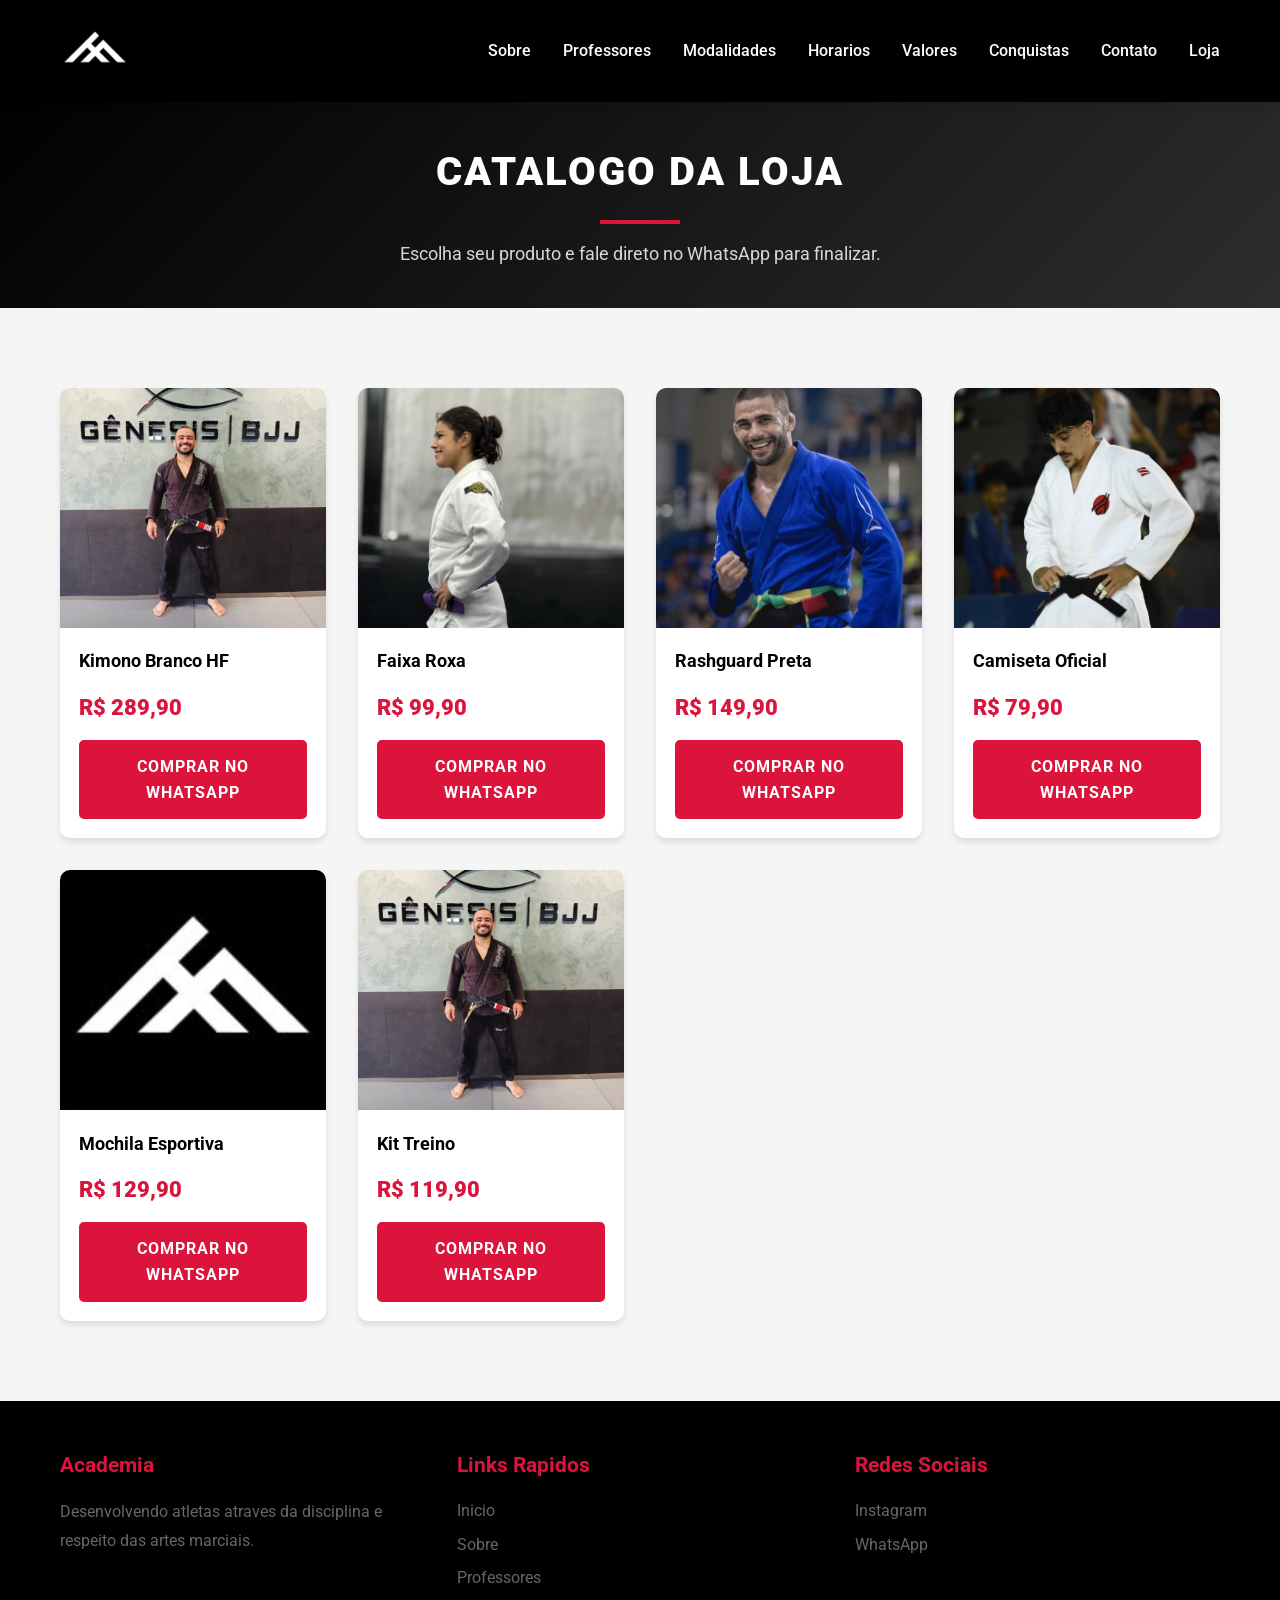
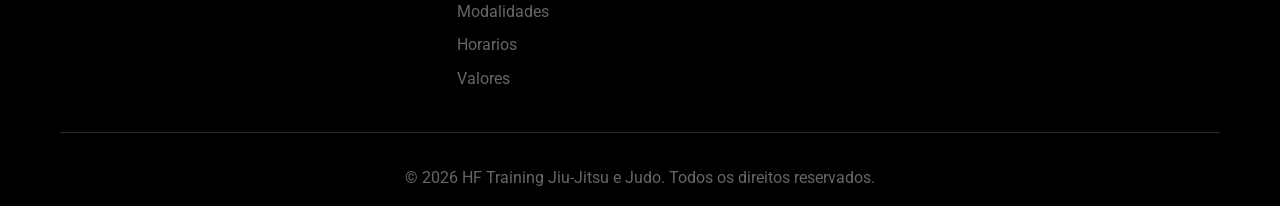
==== store.html @ 47bcd770 "feat: store screen implemented" ====
﻿<!DOCTYPE html>
<html lang="pt-BR">
    <head>
        <meta charset="UTF-8">
        <meta name="viewport" content="width=device-width, initial-scale=1.0">
        <title>Loja HF Training</title>
        <link rel="stylesheet" href="css/styles.css">
        <link rel="preconnect" href="https://fonts.googleapis.com">
        <link rel="preconnect" href="https://fonts.gstatic.com" crossorigin>
        <link
            href="https://fonts.googleapis.com/css2?family=Roboto:wght@300;400;700;900&display=swap"
            rel="stylesheet">
    </head>
    <body>
        <header class="header">
            <nav class="nav">
                <div class="container">
                    <div class="nav-content">
                        <div class="logo">
                            <a href="index.html#inicio" aria-label="Voltar para home">
                                <img
                                    src="assets/495334105_18093849868603931_668979407470756618_n.jpg"
                                    width="70" height="70" alt="Logo da Academia">
                            </a>
                        </div>
                        <ul class="nav-menu" id="navMenu">
                            <li><a href="index.html#sobre">Sobre</a></li>
                            <li><a href="index.html#professores">Professores</a></li>
                            <li><a href="index.html#modalidades">Modalidades</a></li>
                            <li><a href="index.html#horarios">Horarios</a></li>
                            <li><a href="index.html#valores">Valores</a></li>
                            <li><a href="index.html#campeonato">Conquistas</a></li>
                            <li><a href="index.html#contato">Contato</a></li>
                            <li><a href="store.html" aria-current="page">Loja</a></li>
                        </ul>
                        <button class="menu-toggle" id="menuToggle" aria-label="Abrir menu">
                            <span></span>
                            <span></span>
                            <span></span>
                        </button>
                    </div>
                </div>
            </nav>
        </header>

        <main class="store-main">
            <section class="store-hero">
                <div class="container">
                    <h1 class="section-title">Catalogo da Loja</h1>
                    <p class="store-subtitle">Escolha seu produto e fale direto no WhatsApp para finalizar.</p>
                </div>
            </section>

            <section class="catalogo" id="catalogo">
                <div class="container">
                    <div class="catalogo-grid">
                        <article class="produto-card">
                            <div class="produto-image">
                                <img src="assets/519424177_17980529186849770_8554476526437491802_n.webp" alt="Kimono branco HF Training">
                            </div>
                            <div class="produto-info">
                                <h3>Kimono Branco HF</h3>
                                <p class="produto-preco">R$ 289,90</p>
                                <a class="btn btn-primary" target="_blank" rel="noopener noreferrer" href="https://wa.me/5577981297767?text=Ola%2C%20tenho%20interesse%20no%20Kimono%20Branco%20HF.">Comprar no WhatsApp</a>
                            </div>
                        </article>

                        <article class="produto-card">
                            <div class="produto-image">
                                <img src="assets/%F0%9F%92%9C.webp" alt="Faixa roxa para treino">
                            </div>
                            <div class="produto-info">
                                <h3>Faixa Roxa</h3>
                                <p class="produto-preco">R$ 99,90</p>
                                <a class="btn btn-primary" target="_blank" rel="noopener noreferrer" href="https://wa.me/5577981297767?text=Ola%2C%20tenho%20interesse%20na%20Faixa%20Roxa.">Comprar no WhatsApp</a>
                            </div>
                        </article>

                        <article class="produto-card">
                            <div class="produto-image">
                                <img src="assets/Consagre%20ao%20Senhor%20tudo%20o%20que%20voc%C3%AA%20faz,%20e%20os%20seus%20planos%20ser%C3%A3o%20bem-sucedidos.%F0%9F%99%8F%F0%9F%94%A5.jpg" alt="Rashguard preta HF">
                            </div>
                            <div class="produto-info">
                                <h3>Rashguard Preta</h3>
                                <p class="produto-preco">R$ 149,90</p>
                                <a class="btn btn-primary" target="_blank" rel="noopener noreferrer" href="https://wa.me/5577981297767?text=Ola%2C%20tenho%20interesse%20na%20Rashguard%20Preta.">Comprar no WhatsApp</a>
                            </div>
                        </article>

                        <article class="produto-card">
                            <div class="produto-image">
                                <img src="assets/Pensar%20que,%20h%C3%A1%20alguns%20anos,%20eu%20via%20o%20jud%C3%B4%20de%20uma%20forma%20limitada.%20Buscava%20apenas%20a%20minha%20ascens%C3%A3o.jpg" alt="Camiseta oficial da academia">
                            </div>
                            <div class="produto-info">
                                <h3>Camiseta Oficial</h3>
                                <p class="produto-preco">R$ 79,90</p>
                                <a class="btn btn-primary" target="_blank" rel="noopener noreferrer" href="https://wa.me/5577981297767?text=Ola%2C%20tenho%20interesse%20na%20Camiseta%20Oficial.">Comprar no WhatsApp</a>
                            </div>
                        </article>

                        <article class="produto-card">
                            <div class="produto-image">
                                <img src="assets/495334105_18093849868603931_668979407470756618_n.jpg" alt="Mochila esportiva HF Training">
                            </div>
                            <div class="produto-info">
                                <h3>Mochila Esportiva</h3>
                                <p class="produto-preco">R$ 129,90</p>
                                <a class="btn btn-primary" target="_blank" rel="noopener noreferrer" href="https://wa.me/5577981297767?text=Ola%2C%20tenho%20interesse%20na%20Mochila%20Esportiva.">Comprar no WhatsApp</a>
                            </div>
                        </article>

                        <article class="produto-card">
                            <div class="produto-image">
                                <img src="assets/519424177_17980529186849770_8554476526437491802_n.webp" alt="Kit treino com garrafa e toalha">
                            </div>
                            <div class="produto-info">
                                <h3>Kit Treino</h3>
                                <p class="produto-preco">R$ 119,90</p>
                                <a class="btn btn-primary" target="_blank" rel="noopener noreferrer" href="https://wa.me/5577981297767?text=Ola%2C%20tenho%20interesse%20no%20Kit%20Treino.">Comprar no WhatsApp</a>
                            </div>
                        </article>
                    </div>
                </div>
            </section>
        </main>

        <footer class="footer">
            <div class="container">
                <div class="footer-content">
                    <div class="footer-section">
                        <h3>Academia</h3>
                        <p>Desenvolvendo atletas atraves da disciplina e respeito das artes marciais.</p>
                    </div>
                    <div class="footer-section">
                        <h3>Links Rapidos</h3>
                        <ul>
                            <li><a href="index.html#inicio">Inicio</a></li>
                            <li><a href="index.html#sobre">Sobre</a></li>
                            <li><a href="index.html#professores">Professores</a></li>
                            <li><a href="index.html#modalidades">Modalidades</a></li>
                            <li><a href="index.html#horarios">Horarios</a></li>
                            <li><a href="index.html#valores">Valores</a></li>
                        </ul>
                    </div>
                    <div class="footer-section">
                        <h3>Redes Sociais</h3>
                        <div class="social-links">
                            <a href="https://www.instagram.com/hftrainingbjj/" class="social-link" target="_blank" rel="noopener noreferrer">Instagram</a>
                            <a href="https://wa.me/5577981297767" class="social-link" target="_blank" rel="noopener noreferrer">WhatsApp</a>
                        </div>
                    </div>
                </div>
                <div class="footer-bottom">
                    <p>&copy; 2026 HF Training Jiu-Jitsu e Judo. Todos os direitos reservados.</p>
                </div>
            </div>
        </footer>

        <script>
            const menuToggle = document.getElementById('menuToggle');
            const navMenu = document.getElementById('navMenu');

            if (menuToggle && navMenu) {
                menuToggle.addEventListener('click', () => {
                    navMenu.classList.toggle('active');
                });

                document.querySelectorAll('.nav-menu a').forEach((link) => {
                    link.addEventListener('click', () => {
                        navMenu.classList.remove('active');
                    });
                });
            }
        </script>
    </body>
</html>
---- css/styles.css ----
/* Reset e Variáveis */
* {
    margin: 0;
    padding: 0;
    box-sizing: border-box;
}

:root {
    --cor-vermelho: #DC143C;
    --cor-vermelho-escuro: #B71C1C;
    --cor-preto: #000000;
    --cor-preto-suave: #1a1a1a;
    --cor-cinza-escuro: #2d2d2d;
    --cor-cinza: #666666;
    --cor-cinza-claro: #f5f5f5;
    --cor-branco: #ffffff;
    --sombra: 0 4px 6px rgba(0, 0, 0, 0.1);
    --sombra-hover: 0 8px 15px rgba(220, 20, 60, 0.3);
}

body {
    font-family: 'Roboto', sans-serif;
    line-height: 1.6;
    color: var(--cor-preto-suave);
    overflow-x: hidden;
}

/* Regras gerais para imagens e vídeos */
img {
    max-width: 100%;
    height: auto;
    display: block;
}

video {
    max-width: 100%;
    height: auto;
    display: block;
}

.container {
    max-width: 1200px;
    margin: 0 auto;
    padding: 0 20px;
}

/* Header */
.header {
    position: fixed;
    top: 0;
    width: 100%;
    background: var(--cor-preto);
    z-index: 1000;
    box-shadow: var(--sombra);
}

.nav {
    padding: 1rem 0;
}

.nav-content {
    display: flex;
    justify-content: space-between;
    align-items: center;
}

.logo h1 {
    color: var(--cor-vermelho);
    font-size: 1.8rem;
    font-weight: 900;
    letter-spacing: 2px;
}

.nav-menu {
    display: flex;
    list-style: none;
    gap: 2rem;
}

.nav-menu a {
    color: var(--cor-branco);
    text-decoration: none;
    font-weight: 500;
    transition: color 0.3s;
    position: relative;
}

.nav-menu a::after {
    content: '';
    position: absolute;
    bottom: -5px;
    left: 0;
    width: 0;
    height: 2px;
    background: var(--cor-vermelho);
    transition: width 0.3s;
}

.nav-menu a:hover {
    color: var(--cor-vermelho);
}

.nav-menu a:hover::after {
    width: 100%;
}

.menu-toggle {
    display: none;
    flex-direction: column;
    background: transparent;
    border: none;
    cursor: pointer;
    gap: 5px;
}

.menu-toggle span {
    width: 25px;
    height: 3px;
    background: var(--cor-branco);
    transition: all 0.3s;
}

/* Hero Section */
.hero {
    position: relative;
    height: 100vh;
    background: linear-gradient(135deg, var(--cor-preto) 0%, var(--cor-cinza-escuro) 100%);
    display: flex;
    align-items: center;
    justify-content: center;
    text-align: center;
    margin-top: 70px;
    overflow: hidden;
}

.hero-video {
    position: absolute;
    top: 0;
    left: 0;
    width: 100%;
    height: 100%;
    object-fit: cover;
    object-position: center;
    z-index: 0;
    min-width: 100%;
    min-height: 100%;
}

.hero-image {
    position: absolute;
    top: 0;
    left: 0;
    width: 100%;
    height: 100%;
    background-size: cover;
    background-position: center;
    background-repeat: no-repeat;
    background-attachment: fixed;
    z-index: 0;
}

.hero::before {
    content: '';
    position: absolute;
    top: 0;
    left: 0;
    right: 0;
    bottom: 0;
    background: url('data:image/svg+xml,<svg xmlns="http://www.w3.org/2000/svg" viewBox="0 0 100 100"><defs><pattern id="grid" width="10" height="10" patternUnits="userSpaceOnUse"><path d="M 10 0 L 0 0 0 10" fill="none" stroke="%23DC143C" stroke-width="0.5" opacity="0.1"/></pattern></defs><rect width="100" height="100" fill="url(%23grid)"/></svg>');
    opacity: 0.3;
    z-index: 0;
}

.hero-overlay {
    position: absolute;
    top: 0;
    left: 0;
    right: 0;
    bottom: 0;
    background: radial-gradient(circle at center, transparent 0%, rgba(0, 0, 0, 0.7) 100%);
    z-index: 1;
}

.hero-content {
    position: relative;
    z-index: 1;
    color: var(--cor-branco);
}

.hero-title {
    font-size: 4.5rem;
    font-weight: 900;
    margin-bottom: 1rem;
    text-transform: uppercase;
    letter-spacing: 5px;
    text-shadow: 3px 3px 6px rgba(0, 0, 0, 0.5);
}

.hero-title::after {
    content: '';
    display: block;
    width: 100px;
    height: 4px;
    background: var(--cor-vermelho);
    margin: 1rem auto;
}

.hero-subtitle {
    font-size: 1.5rem;
    font-weight: 300;
    margin-bottom: 2rem;
    letter-spacing: 2px;
}

/* Buttons */
.btn {
    display: inline-block;
    padding: 15px 40px;
    text-decoration: none;
    border-radius: 5px;
    font-weight: 700;
    text-transform: uppercase;
    letter-spacing: 1px;
    transition: all 0.3s;
    border: 2px solid transparent;
    cursor: pointer;
}

.btn-primary {
    background: var(--cor-vermelho);
    color: var(--cor-branco);
    border-color: var(--cor-vermelho);
}

.btn-primary:hover {
    background: var(--cor-vermelho-escuro);
    border-color: var(--cor-vermelho-escuro);
    transform: translateY(-2px);
    box-shadow: var(--sombra-hover);
}

.btn-outline {
    background: transparent;
    color: var(--cor-vermelho);
    border-color: var(--cor-vermelho);
}

.btn-outline:hover {
    background: var(--cor-vermelho);
    color: var(--cor-branco);
    transform: translateY(-2px);
}

/* Sections */
section {
    padding: 80px 0;
}

.section-title {
    font-size: 2.5rem;
    font-weight: 900;
    text-align: center;
    margin-bottom: 3rem;
    color: var(--cor-preto);
    text-transform: uppercase;
    letter-spacing: 2px;
    position: relative;
}

.section-title::after {
    content: '';
    display: block;
    width: 80px;
    height: 4px;
    background: var(--cor-vermelho);
    margin: 1rem auto;
}

/* Sobre Section */
.sobre {
    background: var(--cor-branco);
}

.sobre-content {
    display: grid;
    grid-template-columns: 1fr 1fr;
    gap: 3rem;
    align-items: center;
}

.sobre-text p {
    margin-bottom: 1.5rem;
    font-size: 1.1rem;
    color: var(--cor-cinza);
    line-height: 1.8;
}

.sobre-features {
    display: grid;
    gap: 2rem;
}

.feature-card {
    background: var(--cor-cinza-claro);
    padding: 2rem;
    border-radius: 10px;
    text-align: center;
    border-left: 4px solid var(--cor-vermelho);
    transition: transform 0.3s, box-shadow 0.3s;
}

.feature-card:hover {
    transform: translateY(-5px);
    box-shadow: var(--sombra);
}

.feature-icon {
    font-size: 3rem;
    margin-bottom: 1rem;
}

.feature-card h3 {
    color: var(--cor-preto);
    margin-bottom: 0.5rem;
    font-size: 1.3rem;
}

.feature-card p {
    color: var(--cor-cinza);
}

/* Professores Section */
.professores {
    background: var(--cor-branco);
}

.professores-carousel-wrapper {
    position: relative;
    max-width: 500px;
    margin: 0 auto;
    padding: 0 60px;
}

.professores-carousel {
    display: flex;
    overflow-x: auto;
    overflow-y: hidden;
    scroll-behavior: smooth;
    gap: 2rem;
    scroll-snap-type: x mandatory;
    -webkit-overflow-scrolling: touch;
    scrollbar-width: none; /* Firefox */
    -ms-overflow-style: none; /* IE and Edge */
    position: relative;
}

.professores-carousel::-webkit-scrollbar {
    display: none; /* Chrome, Safari, Opera */
}

.professor-card {
    background: var(--cor-branco);
    border-radius: 10px;
    overflow: hidden;
    box-shadow: var(--sombra);
    transition: transform 0.3s, box-shadow 0.3s;
    border: 2px solid var(--cor-cinza-claro);
    width: 100%;
    min-width: 100%;
    max-width: 100%;
    flex-shrink: 0;
    scroll-snap-align: start;
    display: flex;
    flex-direction: column;
    height: auto;
}

.professor-card {
    flex: 0 0 300px; 
    background: #fffdfd;
    border-radius: 12px;
    overflow: hidden; 
    display: flex;
    flex-direction: column;
}


.professor-image img {
    width: 100%;
    height: 100%;
    object-fit: cover; 
    display: block;
}

.professor-image img {
    width: 100%;
    height: 100%;
    object-fit: contain;
    object-position: center top;
    transition: transform 0.3s;
    display: block;
}

.professor-card:hover .professor-image img {
    transform: scale(1.1);
}

.professor-info {
    padding: 2rem;
    text-align: center;
}

.professor-info h3 {
    color: var(--cor-preto);
    font-size: 1.5rem;
    font-weight: 700;
    margin-bottom: 0.5rem;
    text-transform: uppercase;
}

.professor-faixa {
    color: var(--cor-vermelho);
    font-weight: 700;
    font-size: 1.1rem;
    margin-bottom: 1rem;
}

.professor-descricao {
    color: var(--cor-cinza);
    line-height: 1.8;
    font-size: 1rem;
}

/* Carousel Buttons */
.carousel-btn {
    position: absolute;
    top: 50%;
    transform: translateY(-50%);
    background: var(--cor-vermelho);
    color: var(--cor-branco);
    border: none;
    width: 50px;
    height: 50px;
    border-radius: 50%;
    font-size: 2rem;
    cursor: pointer;
    z-index: 10;
    display: flex;
    align-items: center;
    justify-content: center;
    transition: all 0.3s;
    box-shadow: var(--sombra);
}

.carousel-btn:hover {
    background: var(--cor-vermelho-escuro);
    transform: translateY(-50%) scale(1.1);
}

.carousel-btn-prev {
    left: 0;
}

.carousel-btn-next {
    right: 0;
}

.carousel-btn span {
    line-height: 1;
    font-weight: 900;
}

/* Carousel Indicators */
.carousel-indicators {
    display: flex;
    justify-content: center;
    gap: 0.5rem;
    margin-top: 2rem;
}

.carousel-indicator {
    width: 12px;
    height: 12px;
    border-radius: 50%;
    background: var(--cor-cinza);
    border: none;
    cursor: pointer;
    transition: all 0.3s;
    padding: 0;
}

.carousel-indicator.active {
    background: var(--cor-vermelho);
    transform: scale(1.2);
}

/* Campeonato Section */
.campeonato {
    background: var(--cor-cinza-claro);
}

.campeonato-content {
    display: grid;
    grid-template-columns: 1fr 1.5fr;
    gap: 3rem;
    align-items: center;
}

.campeonato-info h3 {
    font-size: 2rem;
    font-weight: 700;
    color: var(--cor-preto);
    margin-bottom: 1rem;
    text-transform: uppercase;
}

.campeonato-info p {
    color: var(--cor-cinza);
    line-height: 1.8;
    margin-bottom: 1rem;
    font-size: 1.1rem;
}

.campeonato-destaque {
    color: var(--cor-vermelho);
    font-weight: 700;
    font-size: 1.2rem;
    margin-top: 1.5rem;
}

.campeonato-video {
    position: relative;
}

.video-wrapper {
    position: relative;
    width: 100%;
    padding-bottom: 56.25%; /* 16:9 Aspect Ratio */
    background: var(--cor-preto);
    border-radius: 10px;
    overflow: hidden;
    box-shadow: var(--sombra-hover);
    max-width: 100%;
}

.video-wrapper iframe {
    position: absolute;
    top: 0;
    left: 0;
    width: 100%;
    height: 100%;
    border: none;
    max-width: 100%;
    max-height: 100%;
}

.video-wrapper video {
    position: absolute;
    top: 0;
    left: 0;
    width: 100%;
    height: 100%;
    border: none;
    object-fit: contain;
    object-position: center;
    max-width: 100%;
    max-height: 100%;
}

.video-instructions {
    margin-top: 1rem;
    padding: 1rem;
    background: var(--cor-branco);
    border-radius: 5px;
    border-left: 3px solid var(--cor-vermelho);
    color: var(--cor-cinza);
    font-size: 0.9rem;
    line-height: 1.6;
}

/* Modalidades Section */
.modalidades {
    background: var(--cor-cinza-claro);
}

.modalidades-grid {
    display: grid;
    grid-template-columns: repeat(auto-fit, minmax(300px, 1fr));
    gap: 2rem;
}

.modalidade-card {
    background: var(--cor-branco);
    border-radius: 10px;
    overflow: hidden;
    box-shadow: var(--sombra);
    transition: transform 0.3s, box-shadow 0.3s;
}

.modalidade-card:hover {
    transform: translateY(-5px);
    box-shadow: var(--sombra-hover);
}

.modalidade-header {
    background: var(--cor-preto);
    color: var(--cor-branco);
    padding: 2rem;
    text-align: center;
}

.modalidade-header h3 {
    font-size: 2rem;
    font-weight: 900;
    text-transform: uppercase;
    letter-spacing: 2px;
}

.modalidade-body {
    padding: 2rem;
}

.modalidade-body p {
    margin-bottom: 1.5rem;
    color: var(--cor-cinza);
    line-height: 1.8;
}

.modalidade-beneficios {
    list-style: none;
}

.modalidade-beneficios li {
    padding: 0.5rem 0;
    color: var(--cor-preto-suave);
    font-weight: 500;
}

/* Horários Section */
.horarios {
    background: var(--cor-branco);
}

.horarios-content {
    max-width: 800px;
    margin: 0 auto;
}

.horario-tabela {
    display: grid;
    gap: 1.5rem;
    margin-bottom: 2rem;
}

.horario-dia {
    background: var(--cor-cinza-claro);
    padding: 1.5rem;
    border-radius: 10px;
    border-left: 4px solid var(--cor-vermelho);
}

.horario-dia h3 {
    color: var(--cor-preto);
    margin-bottom: 1rem;
    font-size: 1.3rem;
}

.horario-aulas {
    display: flex;
    flex-direction: column;
    gap: 0.5rem;
}

.horario-item {
    color: var(--cor-cinza);
    font-weight: 500;
    padding: 0.5rem;
    border-radius: 5px;
    transition: all 0.3s;
}

.horario-item.horario-destaque {
    background: rgba(220, 20, 60, 0.1);
    color: var(--cor-vermelho);
    font-weight: 700;
    border-left: 3px solid var(--cor-vermelho);
    padding-left: 1rem;
}

.horario-item.horario-kids {
    background: rgba(33, 150, 243, 0.1);
    color: #2196F3;
    font-weight: 700;
    border-left: 3px solid #2196F3;
    padding-left: 1rem;
}

.horario-info {
    text-align: center;
    padding: 1.5rem;
    background: var(--cor-cinza-claro);
    border-radius: 10px;
}

.horario-info p {
    margin-bottom: 0.5rem;
    color: var(--cor-cinza);
}

.horario-legend {
    margin-top: 1rem;
    padding-top: 1rem;
    border-top: 1px solid var(--cor-cinza);
}

.horario-destaque-badge {
    display: inline-block;
    background: var(--cor-vermelho);
    color: var(--cor-branco);
    padding: 0.3rem 0.8rem;
    border-radius: 20px;
    font-size: 0.9rem;
    font-weight: 700;
    margin-right: 0.5rem;
}

.horario-kids-badge {
    display: inline-block;
    background: #2196F3;
    color: var(--cor-branco);
    padding: 0.3rem 0.8rem;
    border-radius: 20px;
    font-size: 0.9rem;
    font-weight: 700;
    margin-left: 0.5rem;
    margin-right: 0.5rem;
}

/* Valores Section */
.valores {
    background: var(--cor-cinza-claro);
}

.modalidade-valores {
    margin-bottom: 4rem;
}

.modalidade-valores:last-of-type {
    margin-bottom: 2rem;
}

.modalidade-valores-title {
    font-size: 2rem;
    font-weight: 900;
    text-align: center;
    color: var(--cor-preto);
    margin-bottom: 1rem;
    text-transform: uppercase;
    letter-spacing: 1px;
    position: relative;
    padding-bottom: 1rem;
}

.modalidade-valores-title::after {
    content: '';
    position: absolute;
    bottom: 0;
    left: 50%;
    transform: translateX(-50%);
    width: 60px;
    height: 3px;
    background: var(--cor-vermelho);
}

.modalidade-valores-nota {
    text-align: center;
    color: var(--cor-cinza);
    font-style: italic;
    margin-bottom: 2rem;
    padding: 1rem;
    background: var(--cor-branco);
    border-radius: 5px;
    border-left: 3px solid var(--cor-vermelho);
}

.planos-grid {
    display: grid;
    grid-template-columns: repeat(auto-fit, minmax(280px, 1fr));
    gap: 2rem;
    margin-bottom: 3rem;
}

.plano-card {
    background: var(--cor-branco);
    border-radius: 10px;
    overflow: hidden;
    box-shadow: var(--sombra);
    transition: transform 0.3s, box-shadow 0.3s;
    position: relative;
}

.plano-card:hover {
    transform: translateY(-5px);
    box-shadow: var(--sombra-hover);
}

.plano-card.featured {
    border: 3px solid var(--cor-vermelho);
    transform: scale(1.05);
}

.plano-badge {
    position: absolute;
    top: 20px;
    right: -30px;
    background: var(--cor-vermelho);
    color: var(--cor-branco);
    padding: 5px 40px;
    font-size: 0.9rem;
    font-weight: 700;
    transform: rotate(45deg);
    box-shadow: var(--sombra);
}

.plano-header {
    background: var(--cor-preto);
    color: var(--cor-branco);
    padding: 2rem;
    text-align: center;
}

.plano-header h3 {
    font-size: 1.5rem;
    font-weight: 700;
    margin-bottom: 1rem;
    text-transform: uppercase;
}

.plano-preco {
    display: flex;
    align-items: baseline;
    justify-content: center;
    gap: 0.5rem;
}

.preco-valor {
    font-size: 2.5rem;
    font-weight: 900;
    color: var(--cor-vermelho);
}

.preco-periodo {
    font-size: 1rem;
    color: var(--cor-cinza);
}

.plano-economia {
    margin-top: 0.5rem;
    color: var(--cor-vermelho);
    font-weight: 700;
    font-size: 0.9rem;
}

.plano-body {
    padding: 2rem;
}

.plano-beneficios {
    list-style: none;
    margin-bottom: 2rem;
}

.plano-beneficios li {
    padding: 0.8rem 0;
    color: var(--cor-preto-suave);
    border-bottom: 1px solid var(--cor-cinza-claro);
}

.plano-beneficios li:last-child {
    border-bottom: none;
}

.plano-body .btn {
    width: 100%;
    text-align: center;
}

.valores-info {
    text-align: center;
    padding: 2rem;
    background: var(--cor-branco);
    border-radius: 10px;
    box-shadow: var(--sombra);
}

.valores-info p {
    margin-bottom: 0.5rem;
    color: var(--cor-cinza);
    font-size: 1.1rem;
}

/* Contato Section */
.contato {
    background: var(--cor-branco);
}

.contato-content {
    display: grid;
    grid-template-columns: 1fr 1fr;
    gap: 3rem;
}

.contato-info {
    display: grid;
    gap: 2rem;
}

.contato-item h3 {
    color: var(--cor-preto);
    margin-bottom: 1rem;
    font-size: 1.3rem;
    display: flex;
    align-items: center;
    gap: 0.5rem;
}

.contato-item p {
    color: var(--cor-cinza);
    line-height: 1.8;
}

.contato-form {
    background: var(--cor-cinza-claro);
    padding: 2rem;
    border-radius: 10px;
}

.form-group {
    margin-bottom: 1.5rem;
}

.form-group input,
.form-group textarea {
    width: 100%;
    padding: 1rem;
    border: 2px solid transparent;
    border-radius: 5px;
    font-family: 'Roboto', sans-serif;
    font-size: 1rem;
    transition: border-color 0.3s;
    background: var(--cor-branco);
}

.form-group input:focus,
.form-group textarea:focus {
    outline: none;
    border-color: var(--cor-vermelho);
}

.form-group textarea {
    resize: vertical;
}

/* Footer */
.footer {
    background: var(--cor-preto);
    color: var(--cor-branco);
    padding: 3rem 0 1rem;
}

.footer-content {
    display: grid;
    grid-template-columns: repeat(auto-fit, minmax(250px, 1fr));
    gap: 2rem;
    margin-bottom: 2rem;
}

.footer-section h3 {
    color: var(--cor-vermelho);
    margin-bottom: 1rem;
    font-size: 1.3rem;
}

.footer-section p {
    color: var(--cor-cinza);
    line-height: 1.8;
}

.footer-section ul {
    list-style: none;
}

.footer-section ul li {
    margin-bottom: 0.5rem;
}

.footer-section ul li a {
    color: var(--cor-cinza);
    text-decoration: none;
    transition: color 0.3s;
}

.footer-section ul li a:hover {
    color: var(--cor-vermelho);
}

.social-links {
    display: flex;
    flex-direction: column;
    gap: 0.5rem;
}

.social-link {
    color: var(--cor-cinza);
    text-decoration: none;
    transition: color 0.3s;
}

.social-link:hover {
    color: var(--cor-vermelho);
}

.footer-bottom {
    text-align: center;
    padding-top: 2rem;
    border-top: 1px solid var(--cor-cinza-escuro);
    color: var(--cor-cinza);
}

/* Responsive */
@media (max-width: 768px) {
    .menu-toggle {
        display: flex;
    }

    .nav-menu {
        position: fixed;
        top: 70px;
        left: -100%;
        flex-direction: column;
        background: var(--cor-preto);
        width: 100%;
        padding: 2rem;
        transition: left 0.3s;
        box-shadow: var(--sombra);
    }

    .nav-menu.active {
        left: 0;
    }

    .hero-title {
        font-size: 2.5rem;
    }

    .hero-subtitle {
        font-size: 1.2rem;
    }

    .hero-video,
    .hero-image {
        object-fit: cover;
        width: 100%;
        height: 100%;
    }

    .professor-image {
        height: 250px;
        padding: 0.5rem;
    }

    .video-wrapper {
        padding-bottom: 56.25%;
    }

    .sobre-content,
    .contato-content {
        grid-template-columns: 1fr;
    }

    .section-title {
        font-size: 2rem;
    }

    .plano-card.featured {
        transform: scale(1);
    }

    .planos-grid {
        grid-template-columns: 1fr;
    }

    .professores-carousel-wrapper {
        padding: 0 50px;
    }

    .carousel-btn {
        width: 40px;
        height: 40px;
        font-size: 1.5rem;
    }

    .carousel-btn-prev {
        left: 5px;
    }

    .carousel-btn-next {
        right: 5px;
    }

    .campeonato-content {
        grid-template-columns: 1fr;
    }

}

@media (max-width: 480px) {
    .professores-carousel-wrapper {
        padding: 0 40px;
    }

    .carousel-btn {
        width: 35px;
        height: 35px;
        font-size: 1.2rem;
    }
}

@media (max-width: 480px) {
    .hero-title {
        font-size: 2rem;
    }

    .btn {
        padding: 12px 30px;
        font-size: 0.9rem;
    }

    .professor-image {
        height: 220px;
        padding: 0.5rem;
    }

    .hero-video {
        min-width: 100%;
        min-height: 100%;
    }
}

/* Smooth Scroll */
html {
    scroll-behavior: smooth;
}

/* Loja / Catalogo */
.store-main {
    margin-top: 70px;
}

.store-hero {
    background: linear-gradient(135deg, var(--cor-preto) 0%, var(--cor-cinza-escuro) 100%);
    color: var(--cor-branco);
    padding: 70px 0 40px;
}

.store-hero .section-title {
    color: var(--cor-branco);
    margin-bottom: 1rem;
}

.store-subtitle {
    text-align: center;
    font-size: 1.1rem;
    color: #d7d7d7;
    max-width: 700px;
    margin: 0 auto;
}

.catalogo {
    background: var(--cor-cinza-claro);
}

.catalogo-grid {
    display: grid;
    grid-template-columns: repeat(auto-fit, minmax(240px, 1fr));
    gap: 2rem;
}

.produto-card {
    background: var(--cor-branco);
    border-radius: 10px;
    overflow: hidden;
    box-shadow: var(--sombra);
    transition: transform 0.3s, box-shadow 0.3s;
    display: flex;
    flex-direction: column;
}

.produto-card:hover {
    transform: translateY(-5px);
    box-shadow: var(--sombra-hover);
}

.produto-image {
    background: #ebebeb;
    height: 240px;
}

.produto-image img {
    width: 100%;
    height: 100%;
    object-fit: cover;
}

.produto-info {
    padding: 1.2rem;
    display: grid;
    gap: 0.9rem;
}

.produto-info h3 {
    font-size: 1.1rem;
    color: var(--cor-preto);
}

.produto-preco {
    color: var(--cor-vermelho);
    font-weight: 900;
    font-size: 1.4rem;
}

.produto-info .btn {
    width: 100%;
    text-align: center;
    padding: 12px 15px;
}

@media (max-width: 768px) {
    .store-hero {
        padding-top: 60px;
    }

    .catalogo-grid {
        grid-template-columns: 1fr;
    }
}
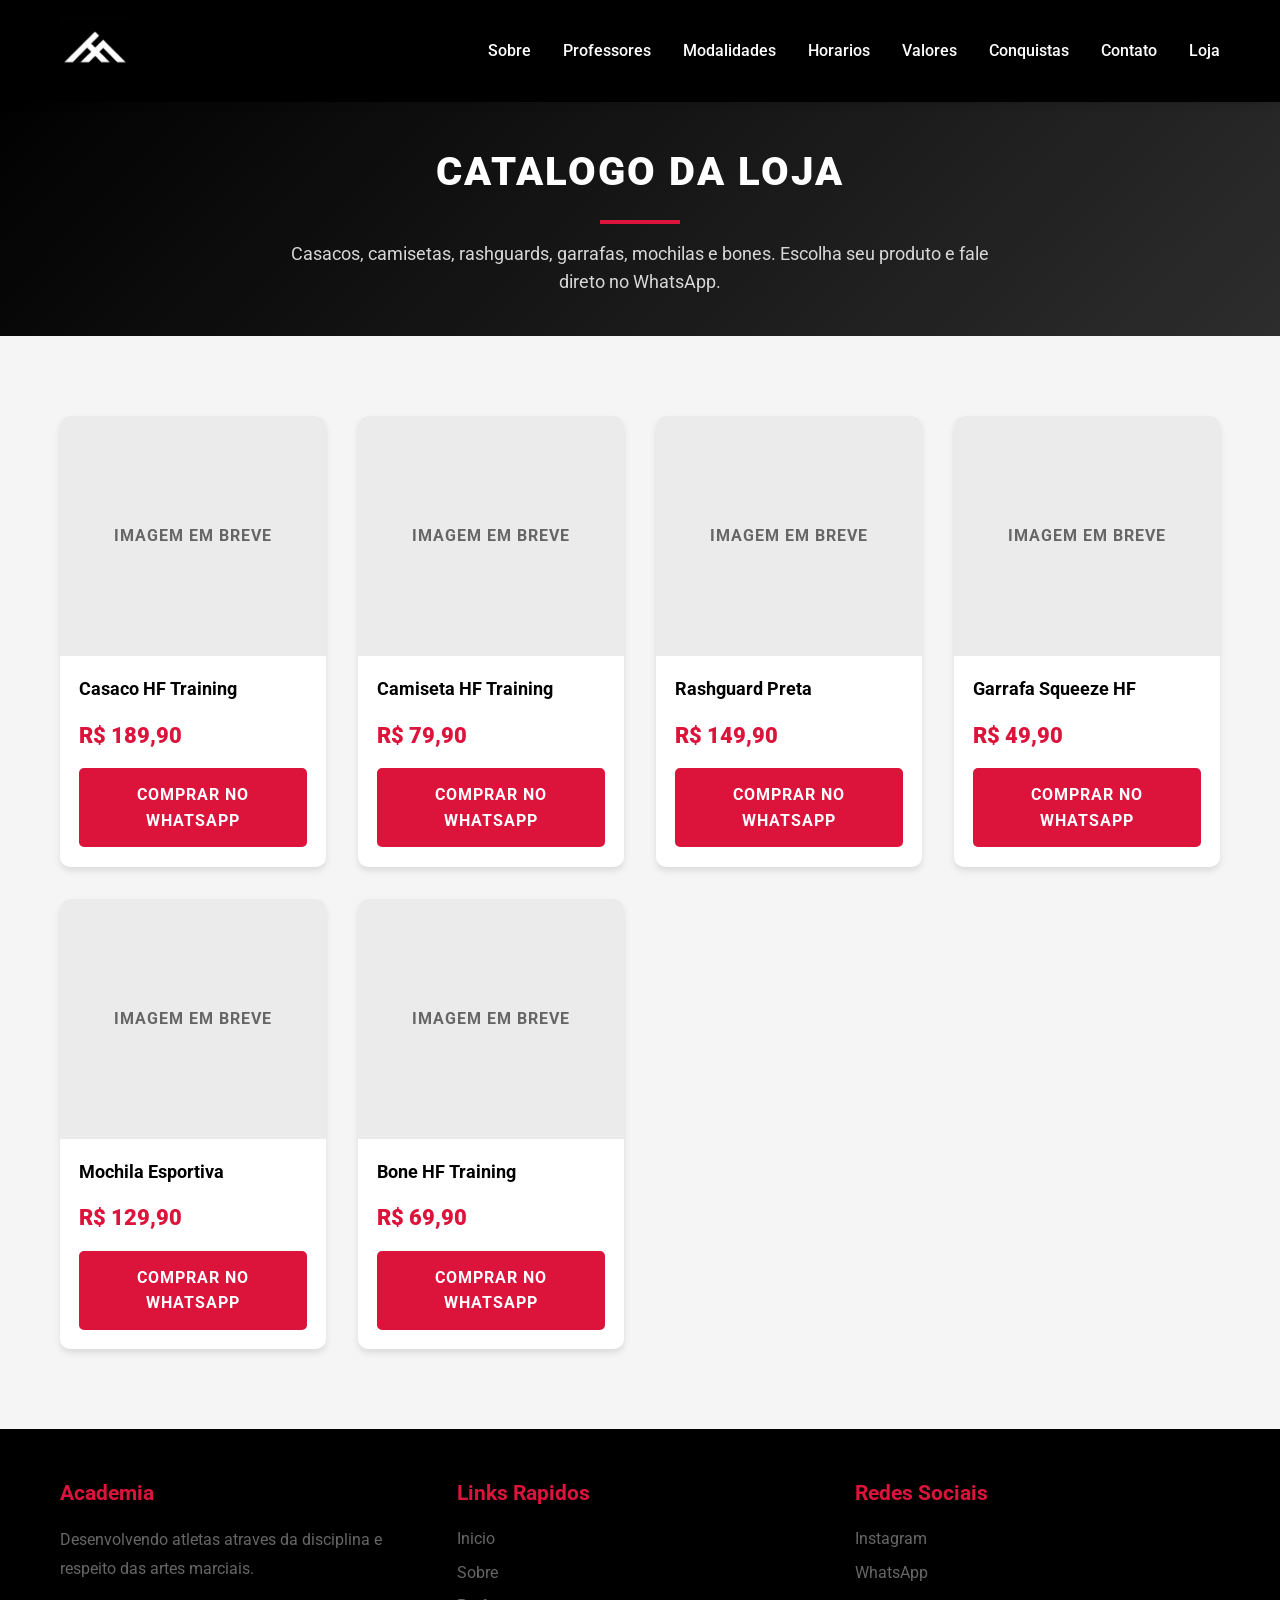
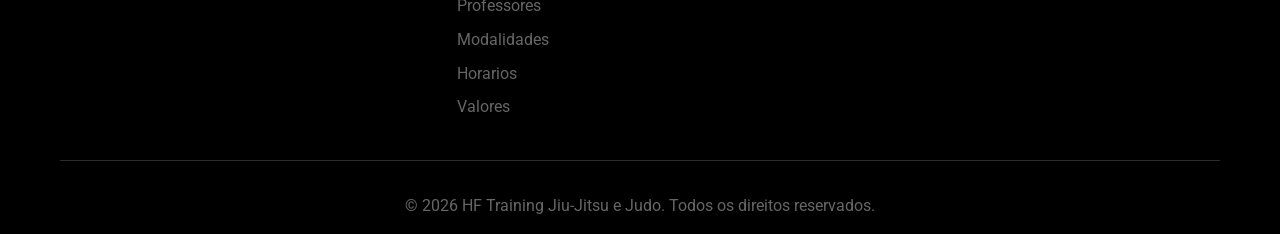
==== commit 31786eba: "fix: fixed catalog screen" ====
--- a/store.html
+++ b/store.html
@@ -47,7 +47,7 @@
             <section class="store-hero">
                 <div class="container">
                     <h1 class="section-title">Catalogo da Loja</h1>
-                    <p class="store-subtitle">Escolha seu produto e fale direto no WhatsApp para finalizar.</p>
+                    <p class="store-subtitle">Casacos, camisetas, rashguards, garrafas, mochilas e bones. Escolha seu produto e fale direto no WhatsApp.</p>
                 </div>
             </section>
 
@@ -55,30 +55,30 @@
                 <div class="container">
                     <div class="catalogo-grid">
                         <article class="produto-card">
-                            <div class="produto-image">
-                                <img src="assets/519424177_17980529186849770_8554476526437491802_n.webp" alt="Kimono branco HF Training">
+                            <div class="produto-image produto-sem-imagem">
+                                <span>Imagem em breve</span>
                             </div>
                             <div class="produto-info">
-                                <h3>Kimono Branco HF</h3>
-                                <p class="produto-preco">R$ 289,90</p>
-                                <a class="btn btn-primary" target="_blank" rel="noopener noreferrer" href="https://wa.me/5577981297767?text=Ola%2C%20tenho%20interesse%20no%20Kimono%20Branco%20HF.">Comprar no WhatsApp</a>
+                                <h3>Casaco HF Training</h3>
+                                <p class="produto-preco">R$ 189,90</p>
+                                <a class="btn btn-primary" target="_blank" rel="noopener noreferrer" href="https://wa.me/5577981297767?text=Ola%2C%20tenho%20interesse%20no%20Casaco%20HF%20Training.">Comprar no WhatsApp</a>
                             </div>
                         </article>
 
                         <article class="produto-card">
-                            <div class="produto-image">
-                                <img src="assets/%F0%9F%92%9C.webp" alt="Faixa roxa para treino">
+                            <div class="produto-image produto-sem-imagem">
+                                <span>Imagem em breve</span>
                             </div>
                             <div class="produto-info">
-                                <h3>Faixa Roxa</h3>
-                                <p class="produto-preco">R$ 99,90</p>
-                                <a class="btn btn-primary" target="_blank" rel="noopener noreferrer" href="https://wa.me/5577981297767?text=Ola%2C%20tenho%20interesse%20na%20Faixa%20Roxa.">Comprar no WhatsApp</a>
+                                <h3>Camiseta HF Training</h3>
+                                <p class="produto-preco">R$ 79,90</p>
+                                <a class="btn btn-primary" target="_blank" rel="noopener noreferrer" href="https://wa.me/5577981297767?text=Ola%2C%20tenho%20interesse%20na%20Camiseta%20HF%20Training.">Comprar no WhatsApp</a>
                             </div>
                         </article>
 
                         <article class="produto-card">
-                            <div class="produto-image">
-                                <img src="assets/Consagre%20ao%20Senhor%20tudo%20o%20que%20voc%C3%AA%20faz,%20e%20os%20seus%20planos%20ser%C3%A3o%20bem-sucedidos.%F0%9F%99%8F%F0%9F%94%A5.jpg" alt="Rashguard preta HF">
+                            <div class="produto-image produto-sem-imagem">
+                                <span>Imagem em breve</span>
                             </div>
                             <div class="produto-info">
                                 <h3>Rashguard Preta</h3>
@@ -88,19 +88,19 @@
                         </article>
 
                         <article class="produto-card">
-                            <div class="produto-image">
-                                <img src="assets/Pensar%20que,%20h%C3%A1%20alguns%20anos,%20eu%20via%20o%20jud%C3%B4%20de%20uma%20forma%20limitada.%20Buscava%20apenas%20a%20minha%20ascens%C3%A3o.jpg" alt="Camiseta oficial da academia">
+                            <div class="produto-image produto-sem-imagem">
+                                <span>Imagem em breve</span>
                             </div>
                             <div class="produto-info">
-                                <h3>Camiseta Oficial</h3>
-                                <p class="produto-preco">R$ 79,90</p>
-                                <a class="btn btn-primary" target="_blank" rel="noopener noreferrer" href="https://wa.me/5577981297767?text=Ola%2C%20tenho%20interesse%20na%20Camiseta%20Oficial.">Comprar no WhatsApp</a>
+                                <h3>Garrafa Squeeze HF</h3>
+                                <p class="produto-preco">R$ 49,90</p>
+                                <a class="btn btn-primary" target="_blank" rel="noopener noreferrer" href="https://wa.me/5577981297767?text=Ola%2C%20tenho%20interesse%20na%20Garrafa%20Squeeze%20HF.">Comprar no WhatsApp</a>
                             </div>
                         </article>
 
                         <article class="produto-card">
-                            <div class="produto-image">
-                                <img src="assets/495334105_18093849868603931_668979407470756618_n.jpg" alt="Mochila esportiva HF Training">
+                            <div class="produto-image produto-sem-imagem">
+                                <span>Imagem em breve</span>
                             </div>
                             <div class="produto-info">
                                 <h3>Mochila Esportiva</h3>
@@ -110,13 +110,13 @@
                         </article>
 
                         <article class="produto-card">
-                            <div class="produto-image">
-                                <img src="assets/519424177_17980529186849770_8554476526437491802_n.webp" alt="Kit treino com garrafa e toalha">
+                            <div class="produto-image produto-sem-imagem">
+                                <span>Imagem em breve</span>
                             </div>
                             <div class="produto-info">
-                                <h3>Kit Treino</h3>
-                                <p class="produto-preco">R$ 119,90</p>
-                                <a class="btn btn-primary" target="_blank" rel="noopener noreferrer" href="https://wa.me/5577981297767?text=Ola%2C%20tenho%20interesse%20no%20Kit%20Treino.">Comprar no WhatsApp</a>
+                                <h3>Bone HF Training</h3>
+                                <p class="produto-preco">R$ 69,90</p>
+                                <a class="btn btn-primary" target="_blank" rel="noopener noreferrer" href="https://wa.me/5577981297767?text=Ola%2C%20tenho%20interesse%20no%20Bone%20HF%20Training.">Comprar no WhatsApp</a>
                             </div>
                         </article>
                     </div>
--- a/css/styles.css
+++ b/css/styles.css
@@ -1206,6 +1206,16 @@
     height: 240px;
 }
 
+.produto-sem-imagem {
+    display: flex;
+    align-items: center;
+    justify-content: center;
+    color: var(--cor-cinza);
+    font-weight: 700;
+    text-transform: uppercase;
+    letter-spacing: 1px;
+}
+
 .produto-image img {
     width: 100%;
     height: 100%;
